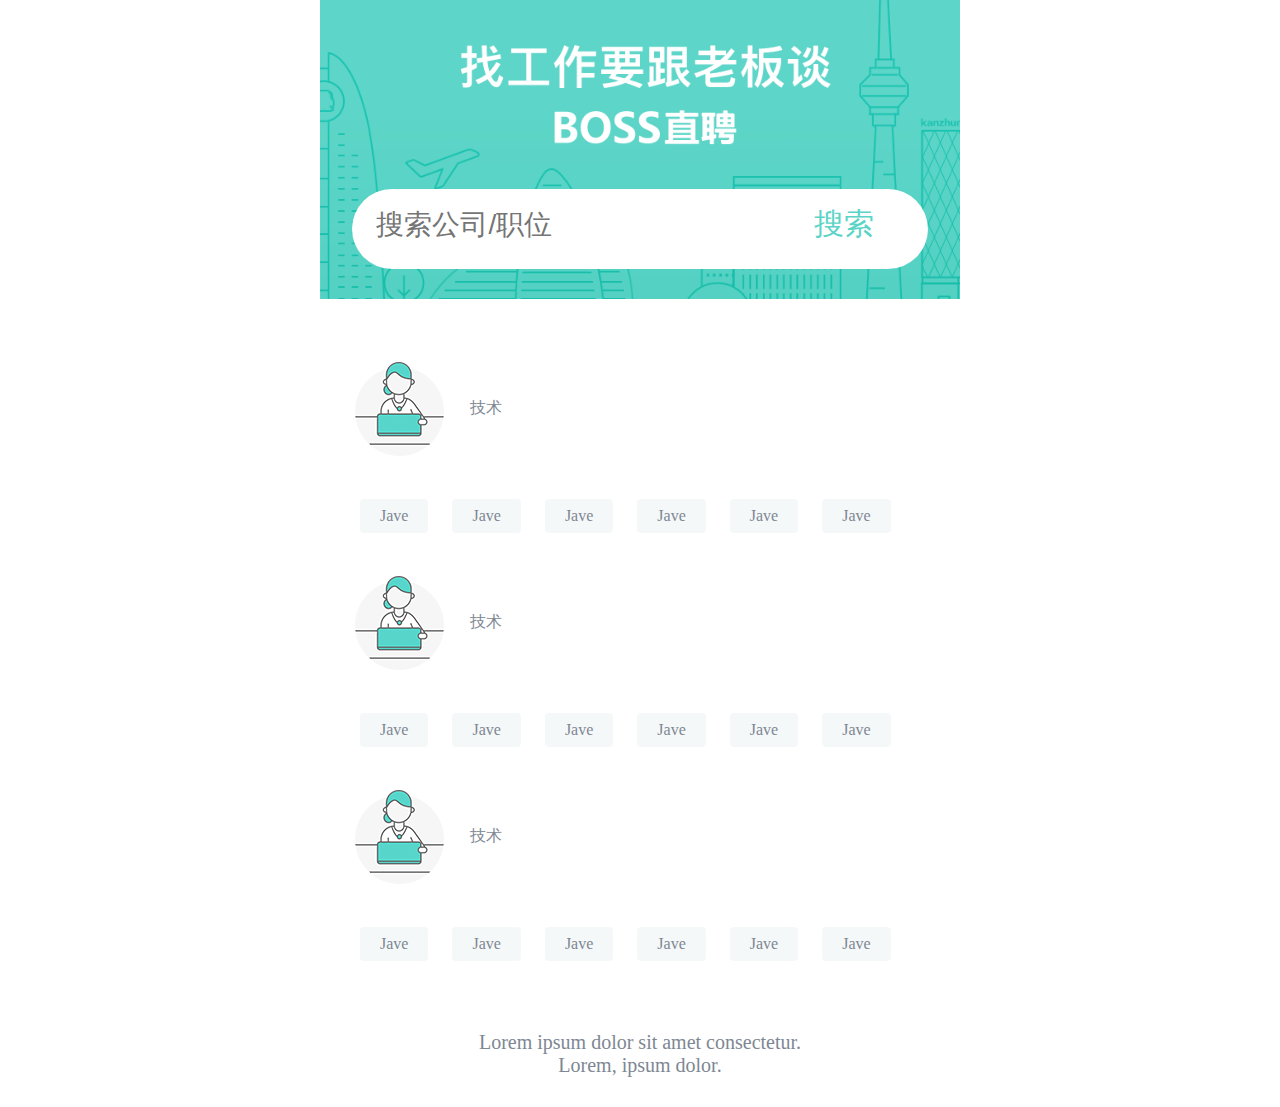
==== index.html @ f34164be "boos 移动端开发" ====
<!DOCTYPE html>
<html lang="en">

<head>
    <meta charset="UTF-8">
    <meta name="viewport" content="width=device-width, initial-scale=1.0">
    <link rel="stylesheet" href="css/index.css">
    <script>
        (function (window) {
            let conputedREM = function conputedREM() {
                let widW = document.documentElement.clientWidth || document.body.clientWidth,
                    desW = 640;
                if (widW >= desW) {
                    document.documentElement.style.fontSize = "100px";
                    return;
                }
                document.documentElement.style.fontSize = widW / desW * 100 + "px"
            }
            conputedREM();

            window.addEventListener("resize", conputedREM());
        })(window);
    </script>
    <title>Document</title>
</head>

<body>
    <div class="container">
        <header class="header">
            <img src="./images/header.png" alt="">
            <form>
                <input type="text" placeholder="搜索公司/职位">
                <button>搜索</button>
            </form>
        </header>
        <div class="list">
            <dl>
                <dt>
                    <img src="./images/senior.png" alt="">
                    <div>技术</div>
                </dt>
                <dd><a href="#">Jave</a></dd>
                <dd><a href="#">Jave</a></dd>
                <dd><a href="#">Jave</a></dd>
                <dd><a href="#">Jave</a></dd>
                <dd><a href="#">Jave</a></dd>
                <dd><a href="#">Jave</a></dd>
            </dl>
            <dl>
                <dt>
                    <img src="./images/senior.png" alt="">
                    <div>技术</div>
                </dt>
                <dd><a href="#">Jave</a></dd>
                <dd><a href="#">Jave</a></dd>
                <dd><a href="#">Jave</a></dd>
                <dd><a href="#">Jave</a></dd>
                <dd><a href="#">Jave</a></dd>
                <dd><a href="#">Jave</a></dd>
            </dl>
            <dl>
                <dt>
                    <img src="./images/senior.png" alt="">
                    <div>技术</div>
                </dt>
                <dd><a href="#">Jave</a></dd>
                <dd><a href="#">Jave</a></dd>
                <dd><a href="#">Jave</a></dd>
                <dd><a href="#">Jave</a></dd>
                <dd><a href="#">Jave</a></dd>
                <dd><a href="#">Jave</a></dd>
            </dl>
        </div>
        <footer>
            <p>Lorem ipsum dolor sit amet consectetur.

            </p>
            <p>Lorem, ipsum dolor.</p>
        </footer>
    </div>
</body>

</html>
---- css/index.css ----
*{
    margin:0;
    padding:0;
    box-sizing: border-box;
}
html{
    font-size: 100px;
}
body{
    font-size:16px;
    color:#7e8793;
    font-family: Arial, Helvetica "微软雅黑", sans-serif;
}
.container{
    max-width: 640px;
    margin: 0 auto;
}
.header{
    text-align: center;
    background: url("../images/headerBg.png") no-repeat center/100%;
    padding-bottom:.3rem;
}
.header > img{
    margin: .4rem;
    width: 65%;
}
.header form{
    width: 90%;
    margin: 0 auto;
    background: #fff;
    line-height: .8rem;
    border-radius: .4rem;
}
.header form input , .header form button{
    background: #fff;
    border:0;
    outline: 0;
}
.header form input{
    font-size: .28rem;
    width: 70%;
}
.header form button{
    width: 1.2rem;
    font-size: .3rem;
    color:#5bd4c7;
}

/* list */
.list{
    padding: .3rem;
}
.list dt{
    margin:.3rem 0;
    display: flex;
    align-items: center;
}
.list dt > img{
    width: 1rem;
    margin-right:.2rem;
}
.list dd{
    display: inline-block;
    padding: .08rem .2rem;
    border-radius: .04rem;
    margin: .1rem .1rem;
    background: #f5f8f9;
}
.list dd a{
    text-decoration: none;
    color:#7e8793;
}
footer{
    padding:.3rem;
    font-size: .2rem;
    width: 90%;
    margin: 0 auto;
    text-align: center;
}
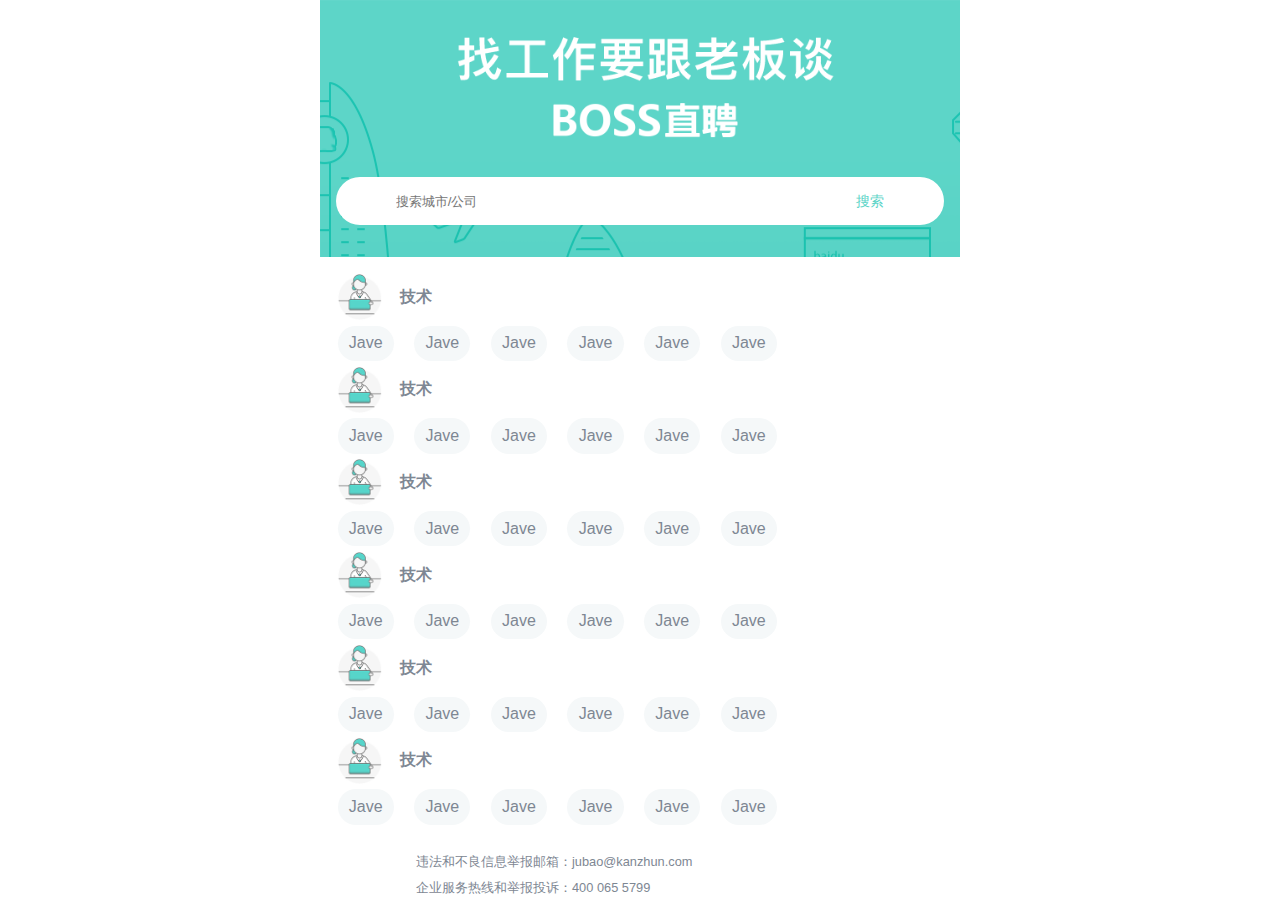
==== commit ec5cbf93: "移动端boos" ====
--- a/index.html
+++ b/index.html
@@ -4,23 +4,7 @@
 <head>
     <meta charset="UTF-8">
     <meta name="viewport" content="width=device-width, initial-scale=1.0">
-    <link rel="stylesheet" href="css/index.css">
-    <script>
-        (function (window) {
-            let conputedREM = function conputedREM() {
-                let widW = document.documentElement.clientWidth || document.body.clientWidth,
-                    desW = 640;
-                if (widW >= desW) {
-                    document.documentElement.style.fontSize = "100px";
-                    return;
-                }
-                document.documentElement.style.fontSize = widW / desW * 100 + "px"
-            }
-            conputedREM();
-
-            window.addEventListener("resize", conputedREM());
-        })(window);
-    </script>
+    <link rel="stylesheet" href="index.css">
     <title>Document</title>
 </head>
 
@@ -29,53 +13,99 @@
         <header class="header">
             <img src="./images/header.png" alt="">
             <form>
-                <input type="text" placeholder="搜索公司/职位">
+                <input type="text" placeholder="搜索城市/公司" />
                 <button>搜索</button>
             </form>
         </header>
-        <div class="list">
+        <main class="main">
             <dl>
                 <dt>
                     <img src="./images/senior.png" alt="">
-                    <div>技术</div>
+                    <h4>技术</h4>
                 </dt>
-                <dd><a href="#">Jave</a></dd>
-                <dd><a href="#">Jave</a></dd>
-                <dd><a href="#">Jave</a></dd>
-                <dd><a href="#">Jave</a></dd>
-                <dd><a href="#">Jave</a></dd>
-                <dd><a href="#">Jave</a></dd>
+                <dd>
+                    <a href="#" class="tag">Jave</a>
+                    <a href="#" class="tag">Jave</a>
+                    <a href="#" class="tag">Jave</a>
+                    <a href="#" class="tag">Jave</a>
+                    <a href="#" class="tag">Jave</a>
+                    <a href="#" class="tag">Jave</a>
+                </dd>
             </dl>
             <dl>
                 <dt>
                     <img src="./images/senior.png" alt="">
-                    <div>技术</div>
+                    <h4>技术</h4>
                 </dt>
-                <dd><a href="#">Jave</a></dd>
-                <dd><a href="#">Jave</a></dd>
-                <dd><a href="#">Jave</a></dd>
-                <dd><a href="#">Jave</a></dd>
-                <dd><a href="#">Jave</a></dd>
-                <dd><a href="#">Jave</a></dd>
+                <dd>
+                    <a href="#" class="tag">Jave</a>
+                    <a href="#" class="tag">Jave</a>
+                    <a href="#" class="tag">Jave</a>
+                    <a href="#" class="tag">Jave</a>
+                    <a href="#" class="tag">Jave</a>
+                    <a href="#" class="tag">Jave</a>
+                </dd>
             </dl>
             <dl>
                 <dt>
                     <img src="./images/senior.png" alt="">
-                    <div>技术</div>
+                    <h4>技术</h4>
                 </dt>
-                <dd><a href="#">Jave</a></dd>
-                <dd><a href="#">Jave</a></dd>
-                <dd><a href="#">Jave</a></dd>
-                <dd><a href="#">Jave</a></dd>
-                <dd><a href="#">Jave</a></dd>
-                <dd><a href="#">Jave</a></dd>
+                <dd>
+                    <a href="#" class="tag">Jave</a>
+                    <a href="#" class="tag">Jave</a>
+                    <a href="#" class="tag">Jave</a>
+                    <a href="#" class="tag">Jave</a>
+                    <a href="#" class="tag">Jave</a>
+                    <a href="#" class="tag">Jave</a>
+                </dd>
             </dl>
-        </div>
-        <footer>
-            <p>Lorem ipsum dolor sit amet consectetur.
-
-            </p>
-            <p>Lorem, ipsum dolor.</p>
+            <dl>
+                <dt>
+                    <img src="./images/senior.png" alt="">
+                    <h4>技术</h4>
+                </dt>
+                <dd>
+                    <a href="#" class="tag">Jave</a>
+                    <a href="#" class="tag">Jave</a>
+                    <a href="#" class="tag">Jave</a>
+                    <a href="#" class="tag">Jave</a>
+                    <a href="#" class="tag">Jave</a>
+                    <a href="#" class="tag">Jave</a>
+                </dd>
+            </dl>
+            <dl>
+                <dt>
+                    <img src="./images/senior.png" alt="">
+                    <h4>技术</h4>
+                </dt>
+                <dd>
+                    <a href="#" class="tag">Jave</a>
+                    <a href="#" class="tag">Jave</a>
+                    <a href="#" class="tag">Jave</a>
+                    <a href="#" class="tag">Jave</a>
+                    <a href="#" class="tag">Jave</a>
+                    <a href="#" class="tag">Jave</a>
+                </dd>
+            </dl>
+            <dl>
+                <dt>
+                    <img src="./images/senior.png" alt="">
+                    <h4>技术</h4>
+                </dt>
+                <dd>
+                    <a href="#" class="tag">Jave</a>
+                    <a href="#" class="tag">Jave</a>
+                    <a href="#" class="tag">Jave</a>
+                    <a href="#" class="tag">Jave</a>
+                    <a href="#" class="tag">Jave</a>
+                    <a href="#" class="tag">Jave</a>
+                </dd>
+            </dl>
+        </main>
+        <footer class="footer">
+            <p>违法和不良信息举报邮箱：jubao@kanzhun.com</p>
+            <p>企业服务热线和举报投诉：400 065 5799</p>
         </footer>
     </div>
 </body>
--- a/index.css
+++ b/index.css
@@ -0,0 +1,439 @@
+body{
+    margin:0;
+    font-family: Arial, Helvetica, sans-serif;
+    line-height: 1.4;
+    color:#7e8793;
+}
+*{
+    margin:0;
+    padding:0;
+    box-sizing: border-box;
+}
+ul{
+    list-style: none;
+}
+.container{
+    margin: 0 auto;
+    max-width: 640px;
+}
+/* 公共样式 */
+.flex{
+    display: flex;
+    align-items: center;
+    justify-content: space-between;
+}
+.padding{
+    padding:1rem;
+}
+/* 公共样式结束 */
+/* header */
+.header {
+    background: url("./images/headerBg.png") no-repeat left top;
+    padding-bottom: 2rem;
+    text-align: center;
+}
+.header img{
+    width: 66%;
+    margin: 2rem;
+}
+.header form{
+    background: #fff;
+    margin: 0 1rem;
+    line-height: 3rem;
+    border-radius: 3rem;
+}
+input,button{
+    border:0;
+    outline: 0;
+    background: transparent;
+}
+.header form input{
+    width: 75%;
+}
+.header form button{
+    color:#5bd4c7;
+    font-size: .9rem;
+}
+/* header */
+
+
+/* main */
+.main{
+    padding: 1rem;
+}
+.main dt{
+    display: flex;
+    align-items: center;
+}
+.main dt img{
+    width: 3rem;
+    margin-right: 1rem;
+}
+.main dd{
+    margin: 0 -.4rem;
+}
+.main dd .tag{
+    text-decoration: none;
+    color:#7e8793;
+    background: #f5f8f9;
+    padding: .4rem .7rem;
+    border-radius: 3rem;
+    display: inline-block;
+    margin: .3rem .5rem;
+}
+.footer{
+    width: 70%;
+    margin: 0 auto;
+    font-size: .8rem;
+}
+.footer p{
+    margin: .5rem 0;
+}
+/* main结束 */
+
+/* list */
+
+/* list-header */
+.list-header {
+    padding: .8rem 1rem;
+}
+.list-header form{
+    width: 100%;
+}
+.list-header form .inner{
+    width: 80%;
+    background: #f4f7f9;
+    line-height: 2rem;
+    border-radius: 2rem;
+    padding: 0 1rem;
+    margin: 0 1rem;
+    font-size: 2rem;
+}
+.list-header form .inner input{
+    width: 90%;
+}
+.list-header form button{
+    flex-shrink: 0;
+    color:#5dd5ca;
+    font-size: .4rem;
+}
+.list-header img{
+    height: 1.5rem;
+}
+/* list-header结束 */
+
+/* nav */
+.firter{
+    padding: .8rem 1rem;
+    border: 1px solid #eee;
+}
+.firter dl, .firter dd{
+    margin:0;
+}
+.firter dt::after{
+    content: "";
+    display: inline-block;
+    width:4px;
+    height: 4px;
+    border: 1px solid #999;
+    border-style:solid none none solid ;
+    transform: rotate(225deg);
+    margin-left:.5rem;
+    transform-origin: 2px 1px;
+    transition: all .2s;
+}
+.firter .active dt::after{
+    transform: rotate(45deg);
+}
+.firter dd{
+    display: none;
+}
+.firter .active dd{
+    display: block;
+    position: fixed;
+    width: 100%;
+    height: 100vh;
+    background: rgba(0, 0, 0, 0.3);
+    top:106px;
+    left:0;
+}
+.firter .active dd ul{
+    padding:0;
+    margin:0;
+    background: #fff;
+}
+.firter .active dd ul li{
+    line-height: 3rem;
+    text-indent: 1rem;
+    color:#aaa;
+}
+.firter .active dd ul li.active{
+    background: #f8f8fa;
+    color:#4b4b4b;
+}
+/* nav结束 */
+
+/* list */
+ul{
+    margin: 0;
+    padding:0;
+}
+.list {
+    padding: 1rem;
+}
+.item{
+    color:#414a60;
+    text-decoration: none;
+    font-size: .9rem;
+    border-top: 1px solid #ddd;
+    padding: 1.2rem 0;
+}
+.item > img{
+    width: 3.5rem;
+    border-radius: .4rem;
+}
+.item .conter{
+    width: 100%;
+    margin-left:1rem;
+}
+.item .conter .title .salary{
+    font-size:1.3rem;
+    color:#fc6c38;
+}
+.item .conter .name{
+    color:#414a60;
+    font-size: .8rem;
+}
+.item .conter .msg{
+    color:#8892ac;
+}
+.item .conter .msg span{
+    margin-right: .3rem;
+}
+/* list结束 */
+
+
+/* 加载 */
+.down{
+    width: 70%;
+    margin: 0 auto;
+    text-align: center;
+    margin-bottom: 1rem;   
+    display: none; 
+}
+/* 加载 */
+
+/* list */
+
+/* detail */
+.detail-main{
+    font-size: .9rem;
+}
+/* detail-header */
+
+.detail-header > img{
+    height: 1.2rem;
+}
+.detail-header form{
+    width: 30%;
+    border:1px #62d5c8 solid;
+    padding: .2rem .4rem;
+    border-radius: 3rem;;
+}
+.detail-header form input{
+    width: 100%;
+}
+.detail-header form .icon{
+    font-size: 1.4rem;
+    color:#62d5c8;
+}
+/* detail-header结束 */
+
+/* detail-banner */
+.detail-banner{
+    background:#62d5c8;
+    color:#fff;
+}
+.detail-banner i{
+    display: inline-block;
+    height: .8rem;
+    width: 1px;
+    background: #eee;
+    margin: 0 .4rem;
+}
+.detail-banner p {
+    margin: .6rem 0;
+}
+.detail-banner p a{
+    text-decoration: none;
+    color:#fff;
+}
+.detail-banner .tags{
+    width: 60%;
+}
+.detail-banner .tags span{
+    display: inline-block;
+    padding: .2rem 1rem;
+    border:1px solid #fff;
+    margin: .3rem .2rem;
+    border-radius: 3rem;
+    font-size: .8rem;
+}
+.detail-banner .timer{
+    font-size: .7rem;
+    margin-top: .3rem;
+    opacity: .6;
+}
+/* detail-banner结束 */
+
+/* detail-user */
+.user{
+    background: #eefbf9;
+}
+.user > img{
+    height: 3.5rem;
+    border-radius: 3rem;
+}
+.primary{
+    width: 100%;
+    padding-left:2rem;
+    line-height: 2rem;
+}
+.primary .name{
+    color:#414a60;
+    margin-right: 1rem;
+}
+.primary .red{
+    color:#fb7042;
+    font-size: .8rem;
+    padding-right:.8rem;
+}
+.primary .red::before{
+    content: "赞";
+    display: inline-block;
+    margin-right:.6rem;
+    color:red;
+}
+.primary .keji{
+    font-size: .75rem;
+}
+.primary .btn{
+    margin-top: .1rem;
+    padding: .5rem 1.2rem;
+    background:#5dd5ca;
+    border-radius: 3rem;
+    color:#fff;
+}
+/* detail-user结束 */
+
+/* job-sec */
+.job-sec{
+    line-height: 1.7;
+    color:#7e8793;
+}
+.job-sec h3{
+    margin-top:.5rem;
+    color:#414a60;
+}
+.job-sec h3::after{
+    content: "";
+    display: block;
+    width: 1rem;
+    height: 1px;
+    background: #62d5c8;
+    margin: .5rem 0;
+}
+.job-sec .text{
+    padding-top:.5rem;
+    font-size: .9rem;
+    margin-bottom:.3rem;
+}
+.job-sec table{
+    margin:0;
+    padding:1rem;
+    border:1px solid #ddd;
+}
+.job-sec table th{
+    font-size: .75rem;
+    padding: .02rem .1rem;
+    width: 50%;
+    vertical-align: top;
+}
+.job-sec table td{
+    padding: .02rem .1rem;
+    font-size: .8rem;
+    width: 50%;
+    vertical-align: top;
+
+}
+/* job-sec结束 */
+
+/* company */
+.company{
+    background:#eefbf9;
+    padding-left: 1rem;
+    margin: 0 -1rem;
+}
+.company > img{
+    width: 4.5rem;
+}
+.company .user-huang .title{
+     padding: 0 .5rem;
+ }
+.company .title{
+    margin-top:.5rem;
+    color:#414a60;
+}
+.company .name {
+    margin-top: .8rem;
+    font-size: .8rem;
+    line-height: 1;
+    color:#414a60;
+}
+.company .gray {
+    font-size: .75rem;
+}
+/* company结束 */
+
+/* detail-list */
+.list-h3{
+    font-weight: normal;
+    font-size: .8rem;
+}
+h3.list-h3::after{
+    margin-top:.3rem;
+    content: "";
+    display: block;
+    width: 1rem;
+    height: 1px;
+    background: transparent;
+    margin: .5rem 0;
+}
+.detail-list .btn{
+    margin-top: .1rem;
+    padding: .5rem 1.2rem;
+    border:1px solid #5dd5ca;
+    border-radius: 3rem;
+    color: #5dd5ca;
+}
+/* detail-list结束 */
+
+/* links  */
+.links dl{
+    margin: .5rem 0;
+}
+.links dt{
+    font-size: .8rem;
+    margin-bottom: 1rem;
+}
+.links dd a{
+    color:#9fa3b0;
+    text-decoration: none;
+    display: inline-block;
+    margin: .2rem .2rem;
+    font-size: .75rem;
+    /* padding-right: .5rem; */
+}
+/* links 结束 */
+
+/* detail */